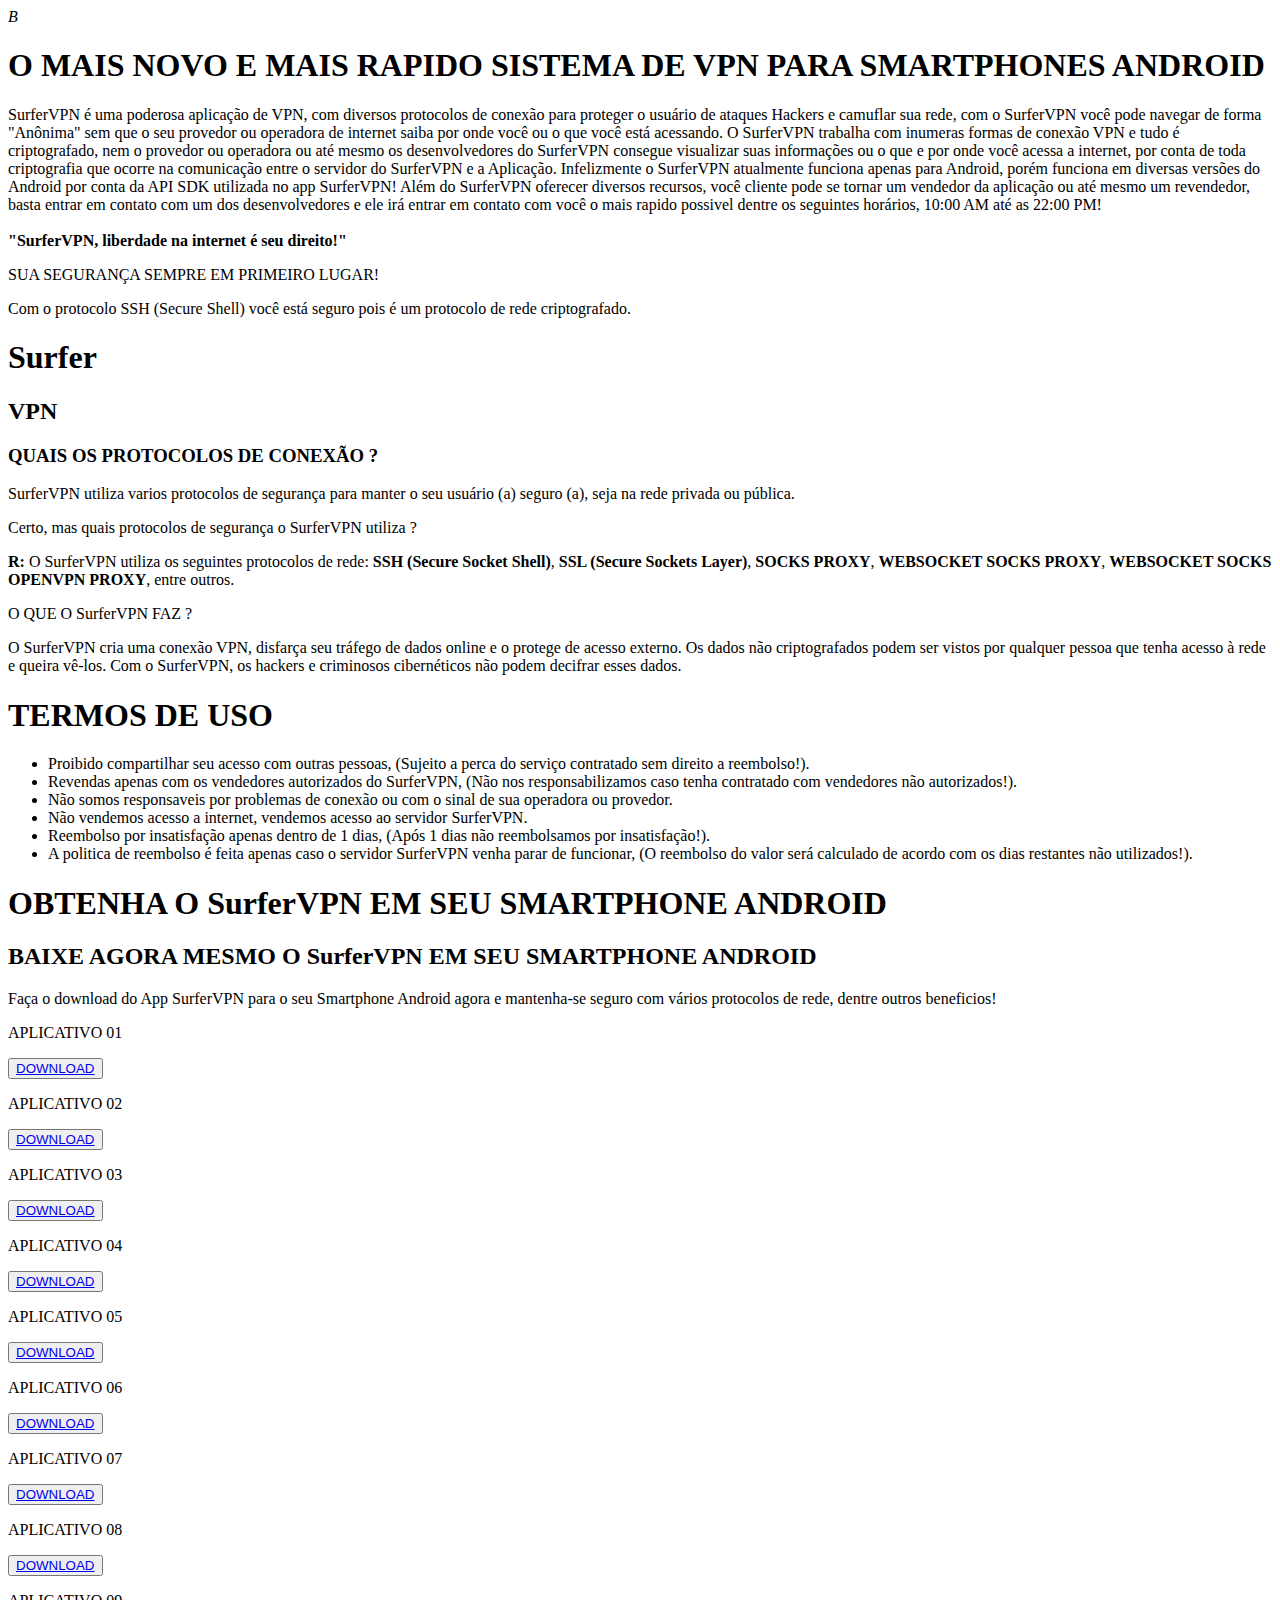
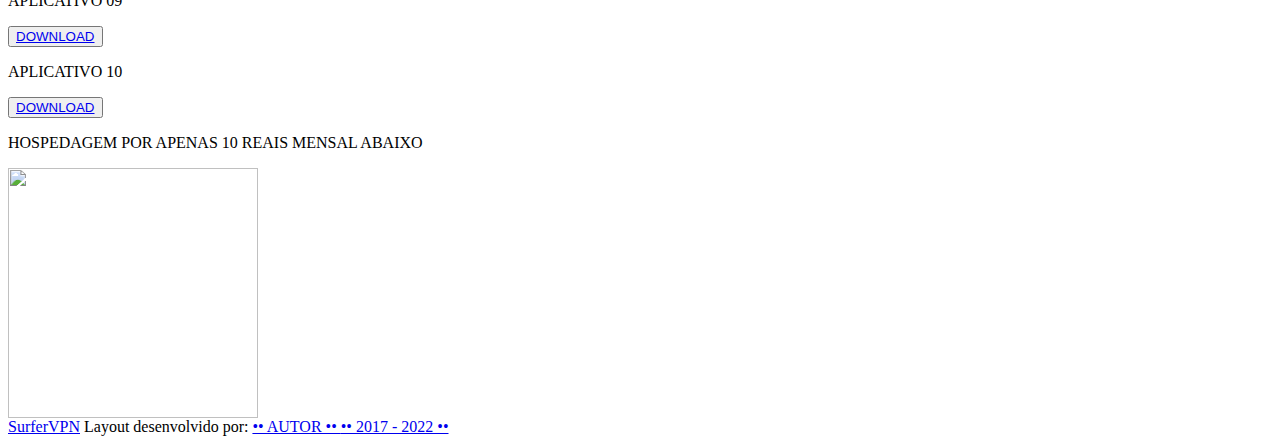
==== loja1/index.html @ ddcf96f2 "Add files via upload" ====
<html>
    <head>
        <meta charset="utf-8">
        <meta name="viewport" content="initial-scale=1">
        <title>LOJA MODERNA</title>
        <link rel="stylesheet" href="./files/css/style.css">
        <script src="https://kit.fontawesome.com/622ef72dca.js" crossorigin="anonymous"></script>
    </head>
    <body>
        <header>
            <div class="left">
                <div class="icon-title">
                    <i class="fa-solid fa-circle-b">B</i>
                </div>
            </div>

            <div class="right">
                <div class="red"></div>
                <div class="yellow"></div>
                <div class="green"></div>
            </div>
        </header>

        <section>
            <div class="container">
                <div class="left">
                    <div class="main-content">
                        <h1>O MAIS NOVO E MAIS RAPIDO SISTEMA DE VPN PARA SMARTPHONES ANDROID</h1>
                    </div>
                    <div class="secondary-content">
                        <p>SurferVPN é uma poderosa aplicação de VPN, com diversos protocolos de conexão para proteger o usuário de ataques Hackers e camuflar sua rede, com o SurferVPN você pode navegar de forma "Anônima" sem que o seu provedor ou operadora de internet saiba por onde você ou o que você está acessando. O SurferVPN trabalha com inumeras formas de conexão VPN e tudo é criptografado, nem o provedor ou operadora ou até mesmo os desenvolvedores do SurferVPN consegue visualizar suas informações ou o que e por onde você acessa a internet, por conta de toda criptografia que ocorre na comunicação entre o servidor do SurferVPN e a Aplicação. Infelizmente o SurferVPN atualmente funciona apenas para Android, porém funciona em diversas versões do Android por conta da API SDK utilizada no app SurferVPN! Além do SurferVPN oferecer diversos recursos, você cliente pode se tornar um vendedor da aplicação ou até mesmo um revendedor, basta entrar em contato com um dos desenvolvedores e ele irá entrar em contato com você o mais rapido possivel dentre os seguintes horários, 10:00 AM até as 22:00 PM! <br><br><strong>"SurferVPN, liberdade na internet é seu direito!"</strong></p>
                    </div>
                </div>
                <div class="right">
                    <div class="icon">
                        <i class="fa-solid fa-shield-halved"></i>
                    </div>
                    <div class="content">
                        <p class="content-title">
                            SUA SEGURANÇA SEMPRE EM PRIMEIRO LUGAR!
                        </p>
                        <p>Com o protocolo SSH (Secure Shell) você está seguro pois é um protocolo de rede criptografado.</p>
                    </div>
                </div>
            </div>
        </section>

        <section>
            <div class="container2">
                <div class="title">
                    <h1>Surfer</h1>
                    <h2>VPN</h2>
                </div>

                <div class="content">
                    <div class="left">
                        <div class="left-content-title"><h3>QUAIS OS PROTOCOLOS DE CONEXÃO ?</h3></div>
                        <div class="left-content-body">
                            <p>SurferVPN utiliza varios protocolos de segurança para manter o seu usuário (a) seguro (a), seja na rede privada ou pública.</p>
                            <p>Certo, mas quais protocolos de segurança o SurferVPN utiliza ?</p>
                            <p><strong>R:</strong> O SurferVPN utiliza os seguintes protocolos de rede: <strong>SSH (Secure Socket Shell)</strong>, <strong>SSL (Secure Sockets Layer)</strong>, <strong>SOCKS PROXY</strong>, <strong>WEBSOCKET SOCKS PROXY</strong>, <strong>WEBSOCKET SOCKS OPENVPN PROXY</strong>, entre outros.</p>
                        </div>
                    </div>

                    <div class="right">
                        <div class="icon">
                            <i class="fa-solid fa-shield-virus"></i>
                        </div>

                        <div class="content">
                            <p class="content-title">
                                O QUE O SurferVPN FAZ ?
                            </p>
                            <p>O SurferVPN cria uma conexão VPN, disfarça seu tráfego de dados online e o protege de acesso externo. Os dados não criptografados podem ser vistos por qualquer pessoa que tenha acesso à rede e queira vê-los. Com o SurferVPN, os hackers e criminosos cibernéticos não podem decifrar esses dados.</p>
                        </div>
                    </div>
                </div>
            </div>
        </section>

        <section>
            <div class="container3">
                <div class="content">
                    <div class="content-title">
                        <h1>TERMOS DE USO</h1>
                    </div>

                    <div class="content-body">
                        <ul>
                            <li>Proibido compartilhar seu acesso com outras pessoas, (Sujeito a perca do serviço contratado sem direito a reembolso!).</li>
                            <li>Revendas apenas com os vendedores autorizados do SurferVPN, (Não nos responsabilizamos caso tenha contratado com vendedores não autorizados!).</li>
                            <li>Não somos responsaveis por problemas de conexão ou com o sinal de sua operadora ou provedor.</li>
                            <li>Não vendemos acesso a internet, vendemos acesso ao servidor SurferVPN.</li>
                            <li>Reembolso por insatisfação apenas dentro de 1 dias, (Após 1 dias não reembolsamos por insatisfação!).</li>
                            <li>A politica de reembolso é feita apenas caso o servidor SurferVPN venha parar de funcionar, (O reembolso do valor será calculado de acordo com os dias restantes não utilizados!).</li>
                        </ul>
                    </div>
                </div>
            </div>
        </section>

        <section id="ultimo-section">
            <div class="container-download">
                <div class="title">
                    <h1>OBTENHA O SurferVPN EM SEU SMARTPHONE ANDROID</h1>
                </div>

                <div class="content">
                    <div class="left">
                        <div class="left-title">
                            <h2>BAIXE AGORA MESMO O SurferVPN EM SEU SMARTPHONE ANDROID</h2>
                        </div>

                        <div class="content-body">
                            <div class="content-body-details">
                                <p>Faça o download do App SurferVPN para o seu Smartphone Android agora e mantenha-se seguro com vários protocolos de rede, dentre outros beneficios!</p>
                            </div>
                        </div>
                    </div>

                    <div class="right">
                        <div class="icon">
                            <i class="fa-brands fa-github-alt"></i>
                        </div>

                        <div class="right-details">
                            <p class="content-title">
                                APLICATIVO 01
                            </p>
                            <button>
                                <a href="https://vembrabo.alphi.media/loja1/files/apps/SurferVPN.apk">
                                    <i class="fa-solid fa-download"></i>
                                    <span>DOWNLOAD</span>
                                </a>
                            </button>
                            
                            <div class="right-details">
                            <p class="content-title">
                                APLICATIVO 02
                            </p>
                            <button>
                                <a href="https://vembrabo.alphi.media/loja1/files/apps/SurferVPN.apk">
                                    <i class="fa-solid fa-download"></i>
                                    <span>DOWNLOAD</span>
                                </a>
                            </button>
                            
                            <div class="right-details">
                            <p class="content-title">
                                APLICATIVO 03
                            </p>
                            <button>
                                <a href="https://vembrabo.alphi.media/loja1/files/apps/SurferVPN.apk">
                                    <i class="fa-solid fa-download"></i>
                                    <span>DOWNLOAD</span>
                                </a>
                            </button>
                            
                            <div class="right-details">
                            <p class="content-title">
                                APLICATIVO 04
                            </p>
                            <button>
                                <a href="https://vembrabo.alphi.media/loja1/files/apps/SurferVPN.apk">
                                    <i class="fa-solid fa-download"></i>
                                    <span>DOWNLOAD</span>
                                </a>
                            </button>
                            
                            <div class="right-details">
                            <p class="content-title">
                                APLICATIVO 05
                            </p>
                            <button>
                                <a href="https://vembrabo.alphi.media/loja1/files/apps/SurferVPN.apk">
                                    <i class="fa-solid fa-download"></i>
                                    <span>DOWNLOAD</span>
                                </a>
                            </button>
                            
                            <div class="right-details">
                            <p class="content-title">
                                APLICATIVO 06
                            </p>
                            <button>
                                <a href="https://vembrabo.alphi.media/loja1/files/apps/SurferVPN.apk">
                                    <i class="fa-solid fa-download"></i>
                                    <span>DOWNLOAD</span>
                                </a>
                            </button>
                            
                            <div class="right-details">
                            <p class="content-title">
                                APLICATIVO 07
                            </p>
                            <button>
                                <a href="https://vembrabo.alphi.media/loja1/files/apps/SurferVPN.apk">
                                    <i class="fa-solid fa-download"></i>
                                    <span>DOWNLOAD</span>
                                </a>
                            </button>
                            
                            <div class="right-details">
                            <p class="content-title">
                                APLICATIVO 08
                            </p>
                            <button>
                                <a href="https://vembrabo.alphi.media/loja1/files/apps/SurferVPN.apk">
                                    <i class="fa-solid fa-download"></i>
                                    <span>DOWNLOAD</span>
                                </a>
                            </button>
                            
                            <div class="right-details">
                            <p class="content-title">
                                APLICATIVO 09
                            </p>
                            <button>
                                <a href="https://vembrabo.alphi.media/loja1/files/apps/SurferVPN.apk">
                                    <i class="fa-solid fa-download"></i>
                                    <span>DOWNLOAD</span>
                                </a>
                            </button>
                            
                            <div class="right-details">
                            <p class="content-title">
                                APLICATIVO 10
                            </p>
                            <button>
                                <a href="https://vembrabo.alphi.media/loja1/files/apps/SurferVPN.apk">
                                    <i class="fa-solid fa-download"></i>
                                    <span>DOWNLOAD</span>
                                </a>
                            </button>
                            
                            <div class="right-details">
                            <p class="content-title">
                                HOSPEDAGEM POR APENAS 10 REAIS MENSAL ABAIXO
                            </p>
                            <a href="https://alphimedia.com/loja/aff.php?aff=565" target="_blank"><img src="https://alphimedia.com/wp-content/uploads/2022/04/alphimedia_250x250.gif" width="250" height="250" border="0"></a>
                        </div>
                    </div>
                </div>
            </div>
        </section>

        <footer>
            <div class="container">
                <span><a href="./">SurferVPN</a></span>
                <span>Layout desenvolvido por: <a href="https://t.me/vyskloft" target="_blank"> •• AUTOR •• </a></span>
                <span><a href="#"> •• 2017 - 2022 •• </a></span>
            </div>
        </footer>
    </body>
</html>
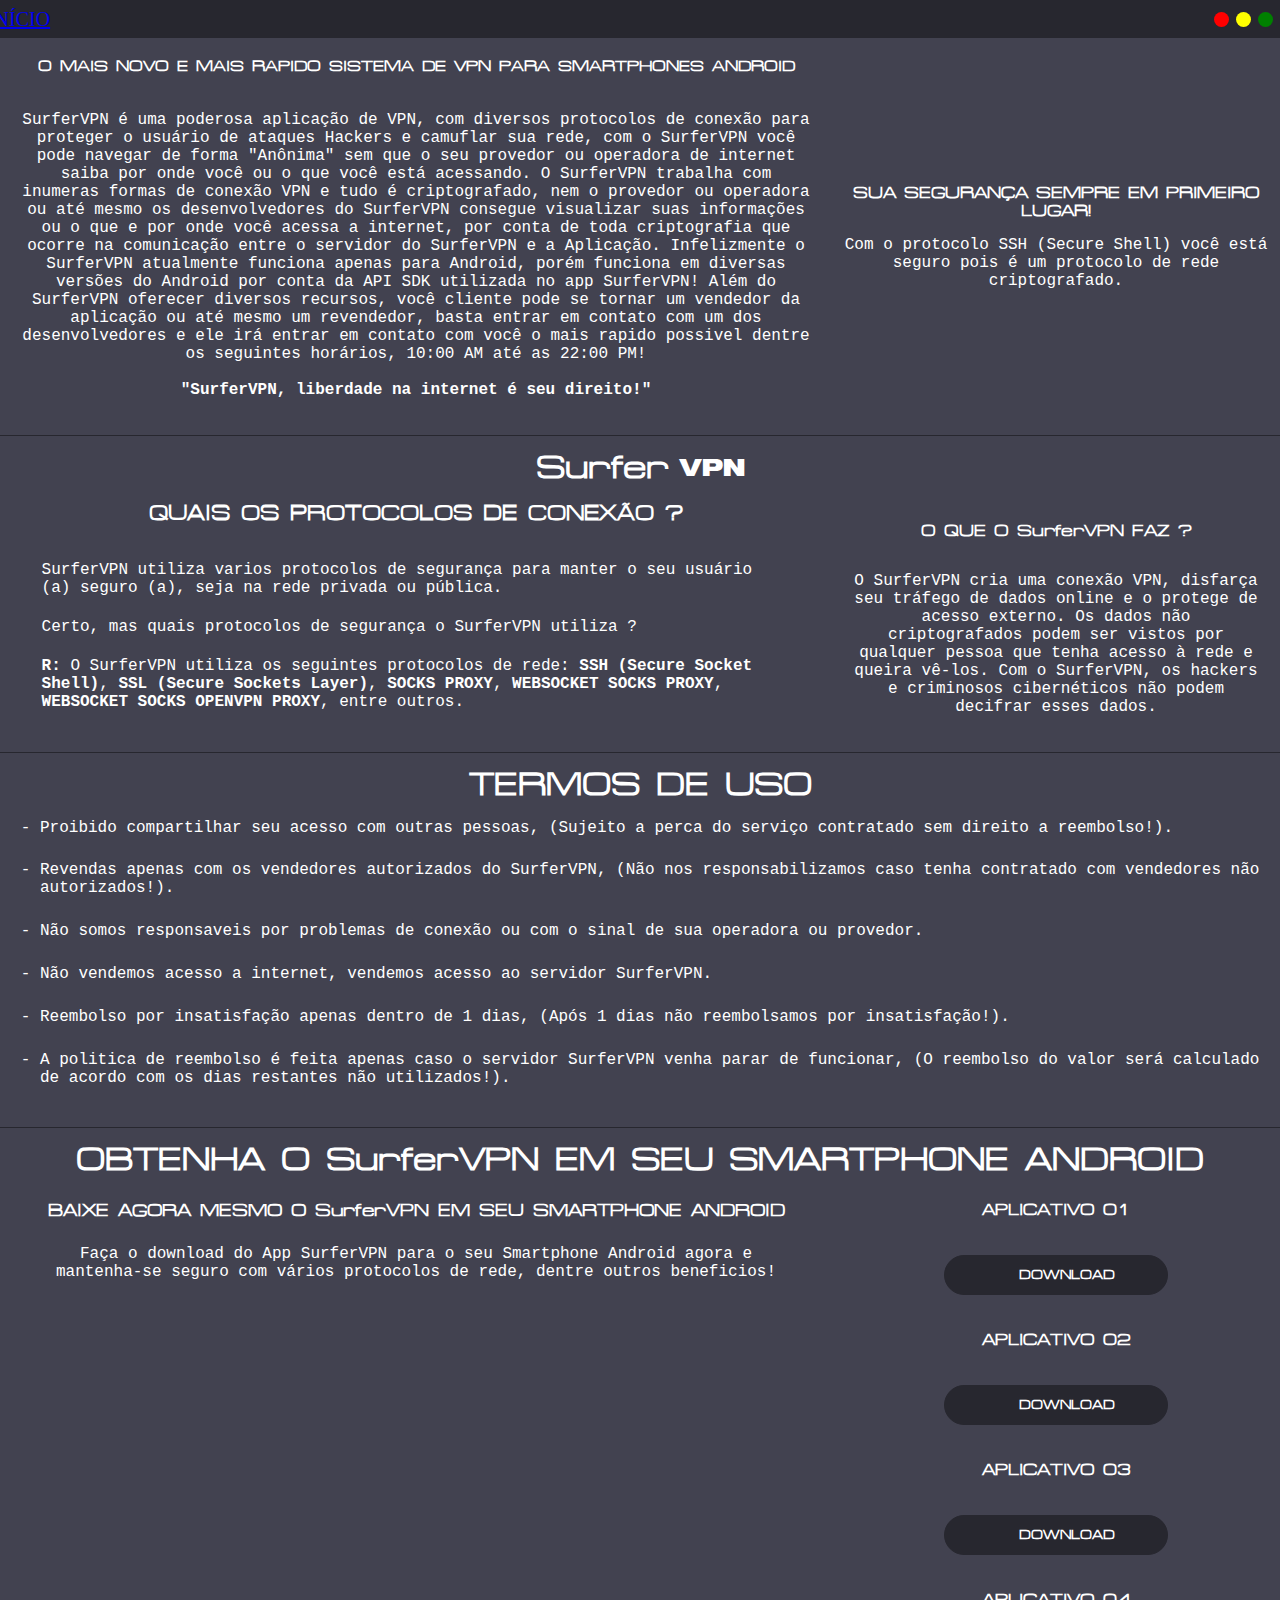
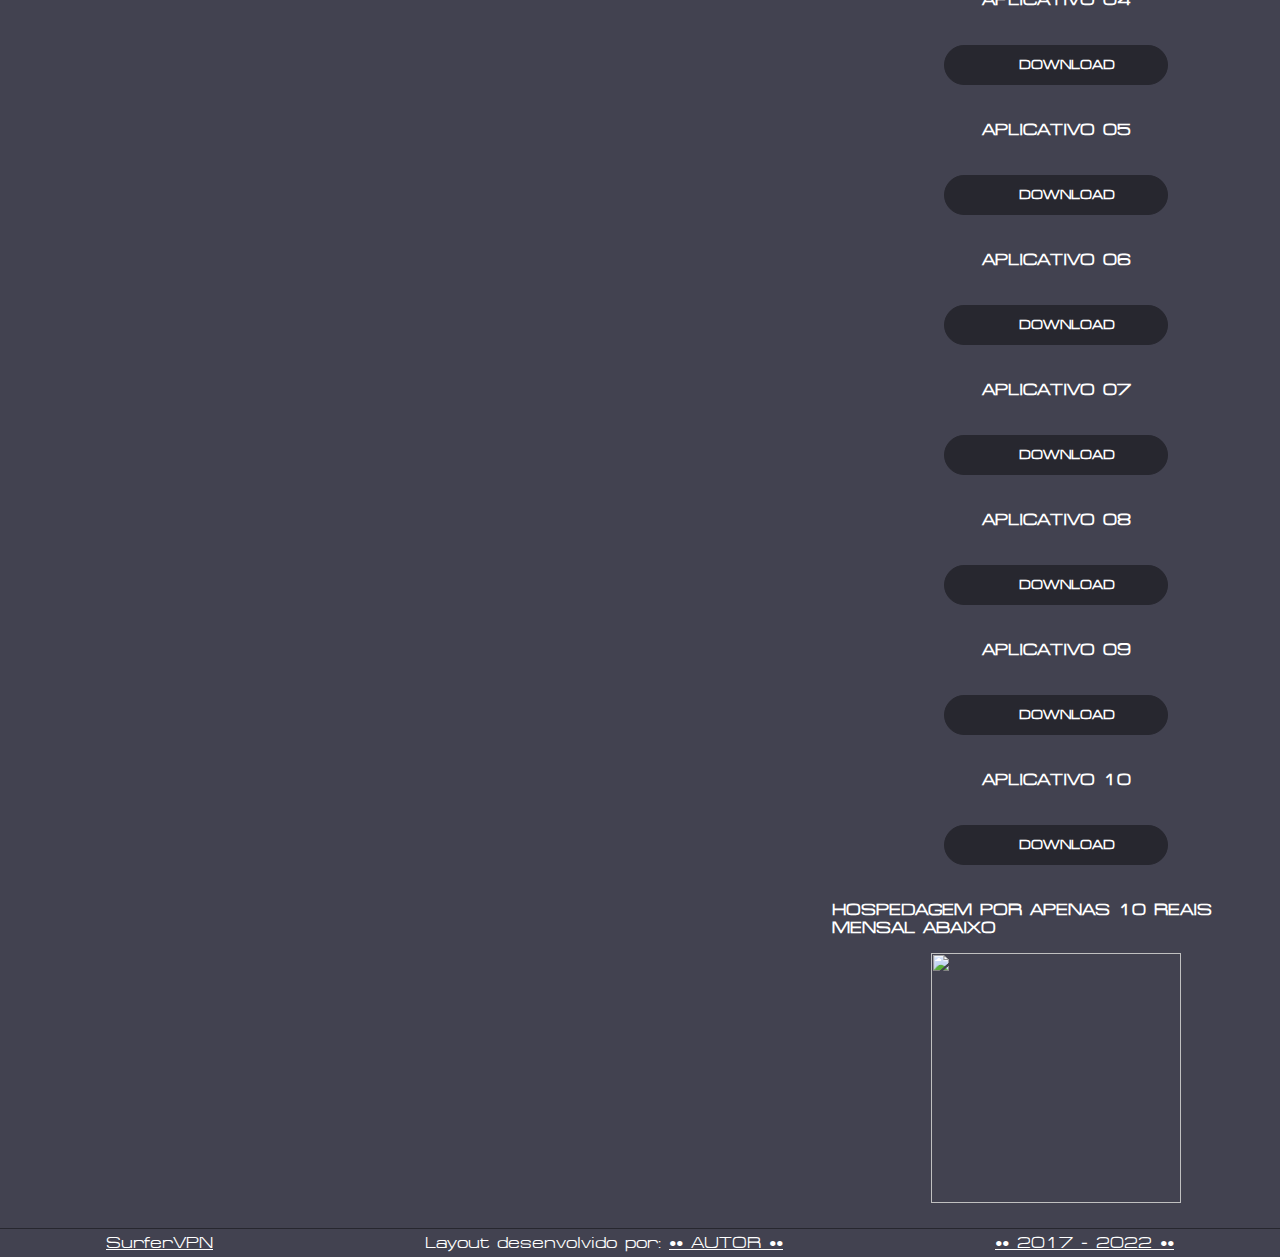
==== commit f57b5134: "Update index.html" ====
--- a/loja1/index.html
+++ b/loja1/index.html
@@ -10,7 +10,7 @@
         <header>
             <div class="left">
                 <div class="icon-title">
-                    <i class="fa-solid fa-circle-b">B</i>
+                    <a href="/loja01/index.html" class="button">INÍCIO</a>
                 </div>
             </div>
 
@@ -252,4 +252,4 @@
             </div>
         </footer>
     </body>
-</html>+</html>
--- a/loja1/files/css/style.css
+++ b/loja1/files/css/style.css
@@ -0,0 +1,593 @@
+@font-face {
+    font-family: 'MicroExtendFLF';
+    src: url(../fonts/MicroExtendFLF.ttf);
+}
+
+@font-face {
+    font-family: 'MADE Outer Sans Alt Black PERSONAL USE';
+    src: url(../fonts/MADE\ Outer\ Sans\ Alt\ Black\ PERSONAL\ USE.otf);
+}
+
+* {
+    box-sizing: border-box;
+}
+
+h1,
+h2,
+h3 {
+    margin: 0;
+    color: white;
+}
+
+html {
+    font-size: 16px;
+}
+
+body {
+    margin: 0;
+    background-color: #424250;
+}
+
+body header {
+    width: 100%;
+    height: auto;
+    background-color: #27272f;
+    display: flex;
+    justify-content: space-between;
+    align-items: center;
+}
+
+body header .left {
+    width: 100%;
+    height: auto;
+    display: flex;
+    align-items: center;
+}
+
+body header .left .icon-title {
+    color: white;
+    font-size: 20px;
+    width: 30px;
+    height: 30px;
+    display: flex;
+    justify-content: center;
+    align-items: center;
+    border-radius: 50%;
+    margin: 4px;
+    margin-right: -5;
+    user-select: none;
+}
+
+body header .right {
+    display: flex;
+    justify-content: space-evenly;
+    align-items: center;
+    width: 6%;
+    min-width: 70px;
+    height: auto;
+}
+
+body header .right .red,
+body header .right .yellow,
+body header .right .green {
+    width: 15px;
+    height: 15px;
+    border-radius: 50%;
+}
+
+body header .right .red {
+    background-color: red;
+}
+
+body header .right .yellow {
+    background-color: yellow;
+}
+
+body header .right .green {
+    background-color: green;
+}
+
+body section {
+    width: 100%;
+    height: auto;
+    margin-bottom: 1%;
+    border-bottom: 1px solid #27272f;
+}
+
+body section .container {
+    display: flex;
+    justify-content: space-between;
+    width: 100%;
+    height: auto;
+    /*background-color: #454555; /*ESSE BACKGROUND DEVO EDITAR ANTES DE FINALIZAR O PROJETO*/
+}
+
+body section .container .left {
+    width: 65%;
+    height: auto;
+    display: flex;
+    flex-direction: column;
+    justify-content: space-evenly;
+}
+
+body section .container .left .main-content {
+    width: 100%;
+    height: auto;
+    display: flex;
+    justify-content: center;
+}
+
+body section .container .left .main-content h1 {
+    font-size: 15px;
+    font-family: 'MicroExtendFLF';
+    width: 100%;
+    height: auto;
+    text-align: center;
+    padding: 20px;
+}
+
+body section .container .left .secondary-content {
+    width: 100%;
+    height: auto;
+}
+
+body section .container .left .secondary-content p {
+    width: 100%;
+    height: auto;
+    color: white;
+    font-family: 'Courier New', Courier, monospace;
+    padding: 20px;
+    padding-top: 0px;
+    text-align: center;
+}
+
+body section .container .right {
+    /*background-color: #37efba;*/
+    width: 35%;
+    height: auto;
+    display: flex;
+    flex-direction: column;
+    justify-content: center;
+}
+
+body section .container .right .icon {
+    width: 100%;
+    height: auto;
+    /*background-color: blue;*/
+    display: flex;
+    justify-content: center;
+}
+
+body section .container .right .icon i {
+    color: #86868c;
+    font-size: 100px;
+}
+
+body section .container .right .content {
+    width: 100%;
+    height: auto;
+}
+
+body section .container .right .content .content-title {
+    font-family: MicroExtendFLF;
+    font-weight: bolder;
+}
+
+body section .container .right .content p {
+    width: 100%;
+    height: auto;
+    color: white;
+    font-family: 'Courier New', Courier, monospace;
+    text-align: center;
+}
+
+body section .container2 {
+    display: flex;
+    width: 100%;
+    height: auto;
+    flex-direction: column;
+    /*background-color: #86868c;*/
+}
+
+body section .container2 .title {
+    width: 100%;
+    height: auto;
+    display: flex;
+    justify-content: center;
+    align-items: center;
+}
+
+body section .container2 .title h1 {
+    font-family: 'MicroExtendFLF';
+}
+
+body section .container2 .title h2 {
+    font-family: 'MADE Outer Sans Alt Black PERSONAL USE';
+    padding-left: 10px;
+}
+
+body section .container2 .content {
+    display: flex;
+    flex-direction: row;
+    width: 100%;
+    height: auto;
+    justify-content: space-between;
+    align-items: center;
+}
+
+body section .container2 .content .left {
+    width: 65%;
+    height: auto;
+}
+
+body section .container2 .content .left .left-content-title {
+    width: 100%;
+    height: auto;
+}
+
+body section .container2 .content .left .left-content-title h3 {
+    width: 100%;
+    height: auto;
+    display: flex;
+    align-items: center;
+    justify-content: center;
+    font-family: 'MicroExtendFLF';
+    font-size: 1.3rem;
+}
+
+body section .container2 .content .left .left-content-body {
+    width: 100%;
+    height: auto;
+    display: flex;
+    flex-direction: column;
+    padding: 20px 5% 20px 5%;
+}
+
+body section .container2 .content .left .left-content-body p {
+    color: white;
+    margin-bottom: 5px;
+    padding: 0;
+    font-family: 'Courier New', Courier, monospace;
+}
+
+body section .container2 .content .right {
+    width: 35%;
+    height: auto;
+    display: flex;
+    flex-direction: column;
+}
+
+body section .container2 .content .right .icon {
+    width: 100%;
+    height: auto;
+    display: flex;
+    justify-content: center;
+    align-items: center;
+}
+
+body section .container2 .content .right .icon i {
+    font-size: 100px;
+    color: #86868c;
+}
+
+body section .container2 .content .right .content {
+    width: 100%;
+    height: auto;
+    display: flex;
+    flex-direction: column;
+    padding: 20px;
+}
+
+body section .container2 .content .right .content .content-title {
+    font-family: MicroExtendFLF;
+    font-weight: bolder;
+    color: white;
+}
+
+body section .container2 .content .right .content p {
+    color: white;
+    font-family: 'Courier New', Courier, monospace;
+    text-align: center;
+}
+
+body section .container3 {
+    width: 100%;
+    height: auto;
+}
+
+body section .container3 .content {
+    width: 100%;
+    height: auto;
+    display: flex;
+    flex-direction: column;
+}
+
+body section .container3 .content .content-title {
+    width: 100%;
+    height: auto;
+    display: flex;
+    justify-content: center;
+}
+
+body section .container3 .content .content-title h1 {
+    font-family: 'MicroExtendFLF';
+    width: 100%;
+    height: auto;
+    text-align: center;
+}
+
+body section .container3 .content-body {
+    width: 100%;
+    height: auto;
+    display: flex;
+    justify-content: center;
+}
+
+body section .container3 .content-body ul {
+    width: 100%;
+    height: auto;
+    display: flex;
+    flex-direction: column;
+    list-style: '- ';
+}
+
+body section .container3 .content-body ul li {
+    width: 100%;
+    height: auto;
+    color: white;
+    font-family: 'Courier New', Courier, monospace;
+    margin-left: 0;
+    padding-left: 0;
+    margin-right: 0;
+    padding-right: 0;
+    margin-bottom: 2%;
+}
+
+body section .container-download {
+    width: 100%;
+    height: auto;
+    display: flex;
+    flex-direction: column;
+}
+
+body section .container-download .title {
+    width: 100%;
+    height: auto;
+    display: flex;
+    justify-content: center;
+    align-items: center;
+}
+
+body section .container-download .title h1 {
+    width: 100%;
+    height: auto;
+    display: flex;
+    justify-content: center;
+    align-items: center;
+    font-family: 'MicroExtendFLF';
+}
+
+body section .container-download .content {
+    margin-top: 0.5%;
+    margin-bottom: 2%;
+    width: 100%;
+    height: auto;
+    display: flex;
+}
+
+body section .container-download .content .left {
+    width: 65%;
+    height: auto;
+}
+
+body section .container-download .content .left .left-title {
+    width: 100%;
+    height: auto;
+    display: flex;
+    justify-content: center;
+    align-items: center;
+}
+
+body section .container-download .content .left .left-title h2 {
+    margin-top: 2%;
+    font-family: 'MicroExtendFLF';
+    font-size: 17px;
+    width: 100%;
+    height: auto;
+    display: flex;
+    justify-content: center;
+    align-items: center;
+}
+
+body section .container-download .content .left .content-body {
+    padding-top: 1%;
+    padding-bottom: 1%;
+    width: 100%;
+    height: auto;
+    display: flex;
+    justify-content: space-around;
+    align-items: center;
+}
+
+body section .container-download .content .left .content-body .content-body-details {
+    width: 90%;
+    height: auto;
+    display: flex;
+    align-items: center;
+    justify-content: center;
+}
+
+body section .container-download .content .left .content-body .content-body-details p {
+    color: white;
+    font-family: 'Courier New', Courier, monospace;
+    text-align: center;
+}
+
+body section .container-download .content .right {
+    width: 35%;
+    height: auto;
+}
+
+body section .container-download .content .right .icon {
+    width: 100%;
+    height: auto;
+    display: flex;
+    justify-content: center;
+    align-items: center;
+}
+
+body section .container-download .content .right .icon i {
+    font-size: 100px;
+    color: #86868c;
+}
+
+body section .container-download .content .right .right-details {
+    width: 100%;
+    height: auto;
+    display: flex;
+    justify-content: space-between;
+    align-items: center;
+    flex-direction: column;
+}
+
+body section .container-download .content .right .right-details .content-title {
+    color: white;
+    font-family: 'MicroExtendFLF';
+    font-weight: bolder;
+}
+
+body section .container-download .content .right .right-details button {
+    width: 50%;
+    height: 40px;
+    display: flex;
+    justify-content: center;
+    align-items: center;
+    background-color: #27272f;
+    border: 1px solid #27272f;
+    border-radius: 50px;
+    margin: 20px;
+}
+
+body section .container-download .content .right .right-details button a {
+    width: 100%;
+    height: auto;
+    display: flex;
+    align-items: center;
+    justify-content: center;
+    text-decoration: none;
+    color: white;
+    font-family: 'MicroExtendFLF';
+    font-weight: bolder;
+}
+
+body section .container-download .content .right .right-details button a i {
+    margin-right: 10%;
+}
+
+#ultimo-section {
+    margin-bottom: 0;
+    padding-bottom: 0;
+}
+
+body footer {
+    width: 100%;
+    height: auto;
+    display: flex;
+    justify-content: center;
+    align-items: center;
+}
+
+body footer .container {
+    width: 100%;
+    height: auto;
+    display: flex;
+    justify-content: space-around;
+    align-items: center;
+}
+
+body footer .container span {
+    color: white;
+    font-family: 'MicroExtendFLF';
+    padding: 5px;
+}
+
+body footer .container span a {
+    color: white;
+}
+
+@media (max-width: 900px) {
+    body section .container {
+        flex-direction: column;
+    }
+
+    body section .container .left,
+    body section .container .right {
+        width: 100%;
+    }
+
+    body section .container2 .content {
+        flex-direction: column;
+    }
+
+    body section .container2 .content .left {
+        width: 100%;
+        height: auto;
+    }
+
+    body section .container2 .content .left .left-content-title {
+        width: 100%;
+        height: auto;
+    }
+
+    body section .container2 .content .left .left-content-title h3 {
+        padding-top: 4%;
+        width: 100%;
+        height: auto;
+        font-size: 1rem;
+        text-align: center;
+    }
+
+    body section .container2 .content .right {
+        width: 100%;
+        height: auto;
+    }
+
+    body section .container3 .content-body ul li {
+        margin-bottom: 5%;
+        padding-right: 4%;
+    }
+
+    body section .container-download .title h1 {
+        font-size: 1rem;
+        text-align: center;
+    }
+
+    body section .container-download .content .left .left-title h2 {
+        font-size: 0.7rem;
+        text-align: center;
+    }
+
+    body section .container-download .content {
+        flex-direction: column;
+    }
+
+    body section .container-download .content .left {
+        width: 100%;
+    }
+
+    body section .container-download .content .right {
+        width: 100%;
+    }
+
+    body section .container-download .content .right .right-details .content-title {
+        text-align: center;
+    }
+
+    body footer .container {
+        justify-content: space-between;
+    }
+
+    body footer .container span {
+        font-size: 0.5rem;
+    }
+}